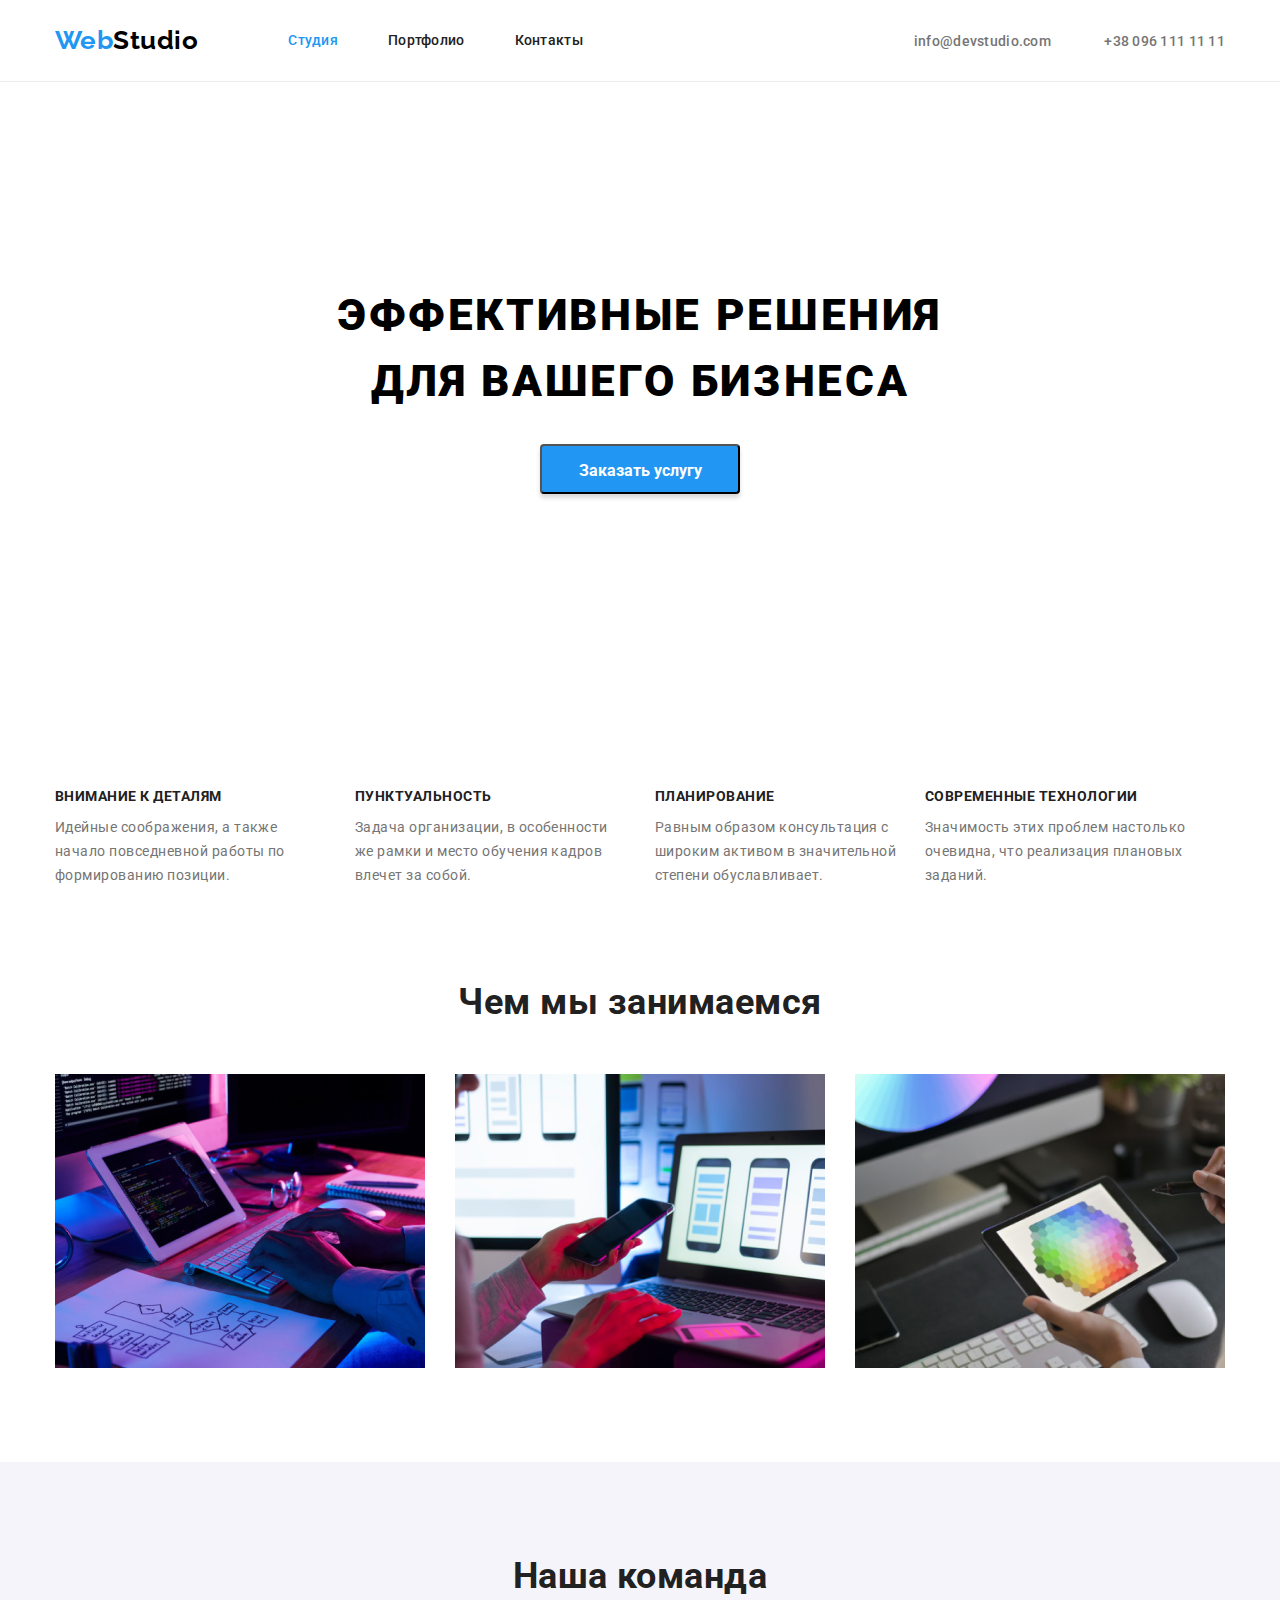
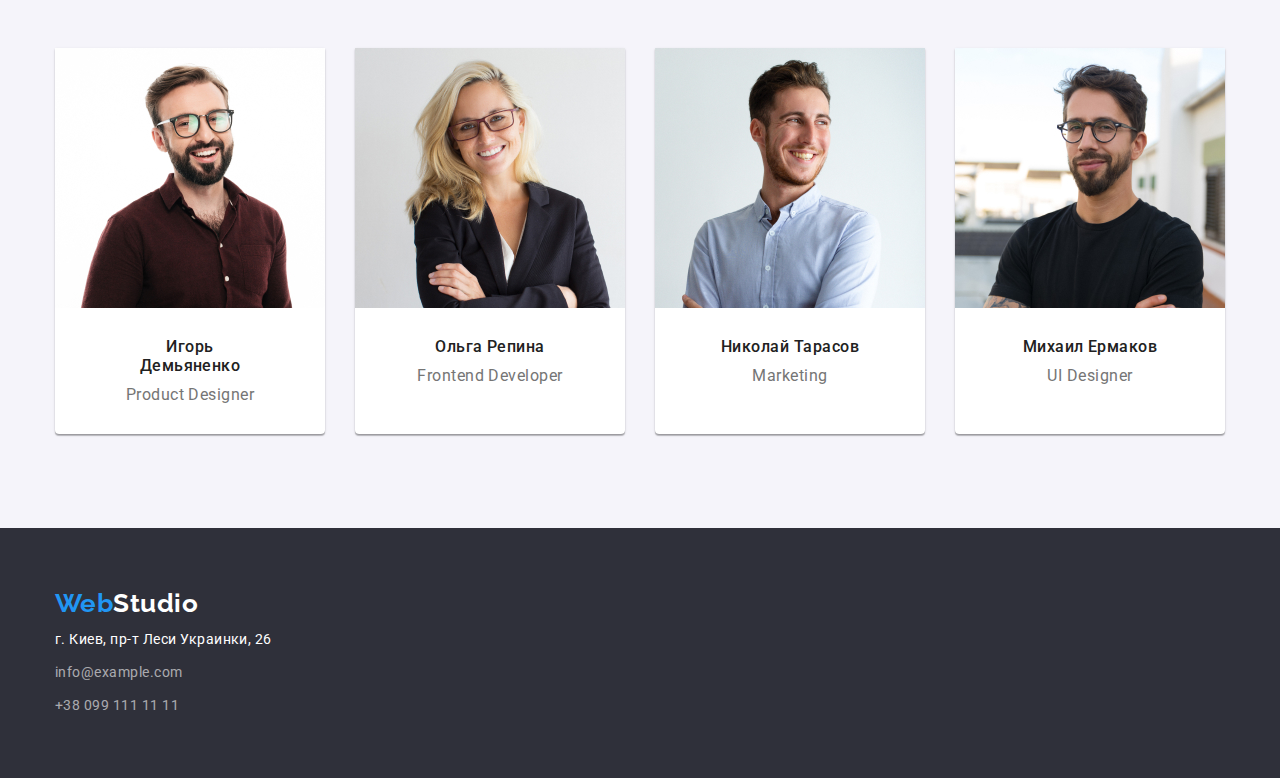
==== index.html @ ab57a4a2 "clone 3 in 4" ====
<!DOCTYPE html>
<html lang="ru">
  <head>
    <meta charset="UTF-8" />
    <meta name="viewport" content="width=device-width, initial-scale=1.0" />
    <title>WebStudio</title>
    <link rel="stylesheet" href="https://cdnjs.cloudflare.com/ajax/libs/modern-normalize/1.0.0/modern-normalize.css" />
    <link href="https://fonts.googleapis.com/css2?family=Raleway:wght@700&family=Roboto:wght@400;500;700;900&display=swap" rel="stylesheet" />
    <link rel="stylesheet" href="./css/styles.css" />
  </head>
  <body>
    <!--HEADER-->
    <header class="header">
      <div class="container">
        <nav class="nav">
          <a class="logo link" href="./index.html" aria-label="WebStudio">
            <span class="logo-web" lang="en">Web</span><span class="logo-studio-dark" lang="en">Studio</span></a
          >
          <ul class="nav-list">
            <li class="nav-list-item list"><a class="nav-list-link link streampage" href="./index.html">Студия</a></li>
            <li class="nav-list-item list"><a class="nav-list-link link" href="./portfolio.html">Портфолио</a></li>
            <li class="nav-list-item list"><a class="nav-list-link link" href="">Контакты</a></li>
          </ul>
        </nav>
        <address class="address">
          <a class="header-address-link link" href="mailto:info@devstudio.com">info@devstudio.com</a>
          <a class="header-address-link link" href="tel:+380961111111">+38 096 111 11 11</a>
        </address>
      </div>
    </header>
    <!--MAIN-->
    <main>
      <!--HERO-->
      <section class="hero">
        <div class="container">
          <h1 class="hero-title">Эффективные решения для вашего бизнеса</h1>
          <button class="modal-btn" type="button">Заказать услугу</button>
        </div>
      </section>
      <!--ADVANTAGES-->
      <section class="andvantages">
        <div class="container">
          <h2 class="hidden">Наше предложение</h2>
          <ul class="advantages-list">
            <li class="advantages-list-item list">
              <h3 class="advantages-list-title">Внимание к деталям</h3>
              <p class="advantages-list-text">Идейные соображения, а также начало повседневной работы по формированию позиции.</p>
            </li>
            <li class="advantages-list-item list">
              <h3 class="advantages-list-title">Пунктуальность</h3>
              <p class="advantages-list-text">Задача организации, в особенности же рамки и место обучения кадров влечет за собой.</p>
            </li>
            <li class="advantages-item list">
              <h3 class="advantages-list-title">Планирование</h3>
              <p class="advantages-list-text">Равным образом консультация с широким активом в значительной степени обуславливает.</p>
            </li>
            <li class="advantages-item list">
              <h3 class="advantages-list-title">Современные технологии</h3>
              <p class="advantages-list-text">Значимость этих проблем настолько очевидна, что реализация плановых заданий.</p>
            </li>
          </ul>
        </div>
      </section>
      <!--SERVICES-->
      <section class="services section">
        <div class="container">
          <h2 class="services-title">Чем мы занимаемся</h2>
          <ul class="services-list">
            <li class="services-list-item list">
              <img
                class="services-list-img"
                src="./images/activity_gallery/ag_1.jpg"
                alt="фронтэнд разработчик верстает страничку"
                width="370"
                height="294"
                aria-label="фронтэнд разработчик верстает страничку"
              />
            </li>
            <li class="services-list-item list">
              <img
                class="services-list-img"
                src="./images/activity_gallery/ag_2.jpg"
                alt="Дизайнер продукта делает дизайн приложения"
                width="370"
                height="294"
                aria-label="Дизайнер продукта делает дизайн приложения"
              />
            </li>
            <li class="services-list-item list">
              <img
                class="services-list-img"
                src="./images/activity_gallery/ag_3.jpg"
                alt="дизайнер пользовательского интерфейса выбирает цвет"
                width="370"
                height="294"
                aria-label="дизайнер пользовательского интерфейса выбирает цвет"
              />
            </li>
          </ul>
        </div>
      </section>
      <!--TEAM CARD-->
      <section class="teamcard section">
        <div class="container">
          <h2 class="teamcard-title">Наша команда</h2>
          <ul class="teamcard-list">
            <li class="teamcard-list-item list">
              <img class="teamcard-list-img" src="./images/team/t1.jpg" alt="дизайнер продукта Игорь Демьяненко" width="270" height="260" />
              <div class="teamcard-list-container">
                <h3 class="teamcard-list-name">Игорь Демьяненко</h3>
                <p class="teamcard-list-text" lang="en">Product Designer</p>
              </div>
            </li>
            <li class="teamcard-list-item list">
              <img class="teamcard-list-img" src="./images/team/t2.jpg" alt="фронтэнд разработчик Ольга Репина" width="270" height="260" />
              <div class="teamcard-list-container">
                <h3 class="teamcard-list-name">Ольга Репина</h3>
                <p class="teamcard-list-text" lang="en">Frontend Developer</p>
              </div>
            </li>
            <li class="teamcard-list-item list">
              <img class="teamcard-list-img" src="./images/team/t3.jpg" alt="маркентинг Николай Тарасов" width="270" height="260" />
              <div class="teamcard-list-container">
                <h3 class="teamcard-list-name">Николай Тарасов</h3>
                <p class="teamcard-list-text" lang="en">Marketing</p>
              </div>
            </li>
            <li class="teamcard-list-item list">
              <img
                class="teamcard-list-img"
                src="./images/team/t4.jpg"
                alt="дизайнер пользовательского интерфейса Михаил Ермаков"
                width="270"
                height="260"
              />
              <div class="teamcard-list-container">
                <h3 class="teamcard-list-name">Михаил Ермаков</h3>
                <p class="teamcard-list-text" lang="en">UI Designer</p>
              </div>
            </li>
          </ul>
        </div>
      </section>
    </main>
    <!--FOOTER-->
    <footer class="footer">
      <div class="container">
        <a class="logo link" href="./index.html" aria-label="WebStudio"
          ><span class="logo-web" lang="en">Web</span><span class="logo-studio-white" lang="en">Studio</span></a
        >
        <address class="footer-address">
          <a class="maps link" href="https://goo.gl/maps/Md6FdoPtB2Z3rGs89" target="_blank">г. Киев, пр-т Леси Украинки, 26</a>
          <a class="footer-mail-link link" href="mailto:info@example.com">info@example.com</a>
          <a class="footer-tel-link link" href="tel:+380991111111">+38 099 111 11 11</a>
        </address>
      </div>
    </footer>
  </body>
</html>
---- css/styles.css ----
:root {
  --main-font: "roboto", serif;
  --secondary-font: "raleway", sans-serif;
  --accent-color: #2196f3;
  --main-text-color: #757575;
  --title-text-color: #212121;
  --secondary-background: #f5f4fa;
  --classic-white: #ffffff;
}
*,
*::before,
*::after {
  margin: 0;
  padding: 0;
}
body {
  font-family: var(--main-font);
  font-style: normal;
  letter-spacing: 0.03em;
}
.container {
  width: 1200px;
  padding: 0 15px;
  margin: 0 auto;
}

.section {
  padding: 94px 0;
}
img {
  display: block;
}
/* ==========  LOGO  ========== */
.logo {
  font-family: var(--secondary-font);
  font-weight: 700;
  font-size: 26px;
  line-height: 1.192;
  margin-right: 90px;
}
.logo-web {
  color: var(--accent-color);
}
.logo-studio-dark {
  color: #000000;
}
/* ========== END LOGO  ========== */

/* ============ NAV ============ */
.header {
  padding: 25px 00;
  border-bottom: 1px solid #ececec;
}
.header .container {
  display: flex;
  align-items: center;
}
.header .address {
  margin-left: auto;
}
.nav {
  display: flex;
  align-items: center;
}
.nav-list {
  display: flex;
}
.nav-list-item:not(:last-child) {
  margin-right: 50px;
}
.nav-list-link {
  font-weight: 500;
  font-size: 14px;
  line-height: 1.142;
  letter-spacing: 0.02em;
  color: var(--title-text-color);
}
.address {
  font-style: normal;
  font-weight: 500;
  font-size: 14px;
  line-height: 1.142;
  letter-spacing: 0.02em;
}
.header-address-link {
  color: var(--main-text-color);
}
.header-address-link:first-child {
  margin-right: 50px;
}
.nav-list-link:hover,
.nav-list-link:focus,
.header-address-link:hover,
.header-address-link:focus {
  color: var(--accent-color);
}
/* ============ END NAV ============ */

/* ============ HERO ============ */
.hero {
  text-align: center;
  padding: 200px 0;
}
.hero-title {
  font-weight: 900;
  font-size: 44px;
  line-height: 1.5;
  text-align: center;
  letter-spacing: 0.06em;
  text-transform: uppercase;
  max-width: 696px;
  margin: 0 auto;
  margin-bottom: 30px;
}
.modal-btn {
  min-width: 200px;
  height: 50px;
  background: var(--accent-color);
  box-shadow: 0px 4px 4px rgba(0, 0, 0, 0.15);
  border-radius: 4px;
  padding: 10px 32px;

  font-family: Roboto, serif;
  font-style: normal;
  font-weight: 700;
  font-size: 16px;
  line-height: 1.86;
  text-align: center;
  color: var(--classic-white);
}
/* ============ END HERO ============ */

/* ============ ADVANTAGES ============ */
.andvantages {
  padding-top: 94px;
}
.advantages-list {
  display: flex;
}
.advantages-list-item:not(:last-child) {
  margin-right: 30px;
}
.advantages-list-title {
  font-weight: 700;
  font-size: 14px;
  line-height: 1.142;
  text-transform: uppercase;
  color: var(--title-text-color);
  margin-bottom: 12px;
}
.advantages-list-text {
  max-width: 270px;
  font-weight: 400;
  font-size: 14px;
  line-height: 1.714;
  color: var(--main-text-color);
}
/* ============ END ADVANTAGES ============ */

/* ======== SERVICES & TEAM CARD TITLES ======== */
.services-title,
.teamcard-title {
  font-weight: 700;
  font-size: 36px;
  line-height: 1.166;
  text-align: center;
  color: var(--title-text-color);
  margin-bottom: 50px;
}
/* ====== END SERVICES & TEAM CARD TITLES ====== */

/* ============ SERVICES ============ */
.services-list {
  display: flex;
  justify-content: space-between;
}
/* .services-list-item:not(:last-child) {
  margin-right: 30px;} */
/* ============ END SERVICES ============ */

/* ============ TEAM CARD ============ */
.teamcard {
  background-color: var(--secondary-background);
}
.teamcard-list {
  display: flex;
}
.teamcard-list-item {
  box-shadow: 0px 1px 3px rgba(0, 0, 0, 0.12), 0px 1px 1px rgba(0, 0, 0, 0.14), 0px 2px 1px rgba(0, 0, 0, 0.2);
  border-radius: 0px 0px 4px 4px;
  background-color: var(--classic-white);
}
.teamcard-list-item:not(:last-child) {
  margin-right: 30px;
}
.teamcard-list-container {
  padding: 30px 60px;
}
.teamcard-list-name {
  margin-bottom: 10px;
  font-weight: 500;
  font-size: 16px;
  line-height: 1.18;
  text-align: center;
  color: var(--title-text-color);
}
.teamcard-list-text {
  font-weight: 400;
  font-size: 16px;
  line-height: 1.18;
  text-align: center;
  color: var(--main-text-color);
}
/* ============ END TEAM CARD ============ */

/* ============ FOOTER ============ */
.footer {
  padding: 60px 0;
  background-color: #2f303a;
}
.footer .container {
  display: flex;
  flex-direction: column;
}
.footer .logo {
  margin-bottom: 20px;
}
.footer-address {
  display: flex;
  flex-direction: column;
}
.footer .link:not(:last-child) {
  margin-bottom: 9px;
}
.maps {
  font-style: normal;
  font-weight: 400;
  font-size: 14px;
  line-height: 1.714;
  color: var(--classic-white);
}
.logo-studio-white {
  color: var(--classic-white);
}
.footer-mail-link,
.footer-tel-link {
  font-style: normal;
  font-weight: 400;
  font-size: 14px;
  line-height: 1.714;
  color: rgba(255, 255, 255, 0.6);
}
/* ============ END FOOTER ============ */

/* ============ PORTFOLIO ============ */
.projects-btn-list {
  display: flex;
  justify-content: center;
  margin-bottom: 50px;
}
.projects-btn-list-item:not(:last-child) {
  margin-right: 8px;
}
.projects-btn {
  font-family: Roboto;
  font-style: normal;
  font-weight: 500;
  font-size: 16px;
  line-height: 1.625;
  text-align: center;
  letter-spacing: 0.03em;
  color: #212121;
  background-color: var(--secondary-background);
  border-radius: 4px;
  border-color: transparent;
  padding: 6px 20px;
}
.projects-btn:hover,
.projects-btn:focus {
  color: var(--classic-white);
  background-color: var(--accent-color);
  box-shadow: 0px 3px 1px rgba(0, 0, 0, 0.1), 0px 1px 2px rgba(0, 0, 0, 0.08), 0px 2px 2px rgba(0, 0, 0, 0.12);
  border-color: transparent;
}
.projects-list {
  display: flex;
  flex-wrap: wrap;
}
.projects-list-item:not(:nth-child(3n + 3)) {
  margin-right: 30px;
}
.projects-list-item:not(:nth-last-child(-n + 3)) {
  margin-bottom: 30px;
}
.projects-list-description {
  border: 1px solid #eeeeee;
  box-sizing: border-box;
  padding: 20px 24px;
  background-color: var(--classic-white);
}
.projects-title {
  font-weight: 700;
  font-size: 18px;
  line-height: 2;
  letter-spacing: 0.06em;
  color: var(--title-text-color);
}
.projects-text {
  font-weight: 400;
  font-size: 16px;
  line-height: 1.667;
  color: var(--main-text-color);
}
/* ============ END PORTFOLIO ============ */
/* ============ COMPONENTS ============ */
.list {
  list-style: none;
}
.link {
  text-decoration: none;
}
.hidden {
  display: none;
}
.streampage {
  color: var(--accent-color);
}
/* ========== END COMPONENTS ========== */
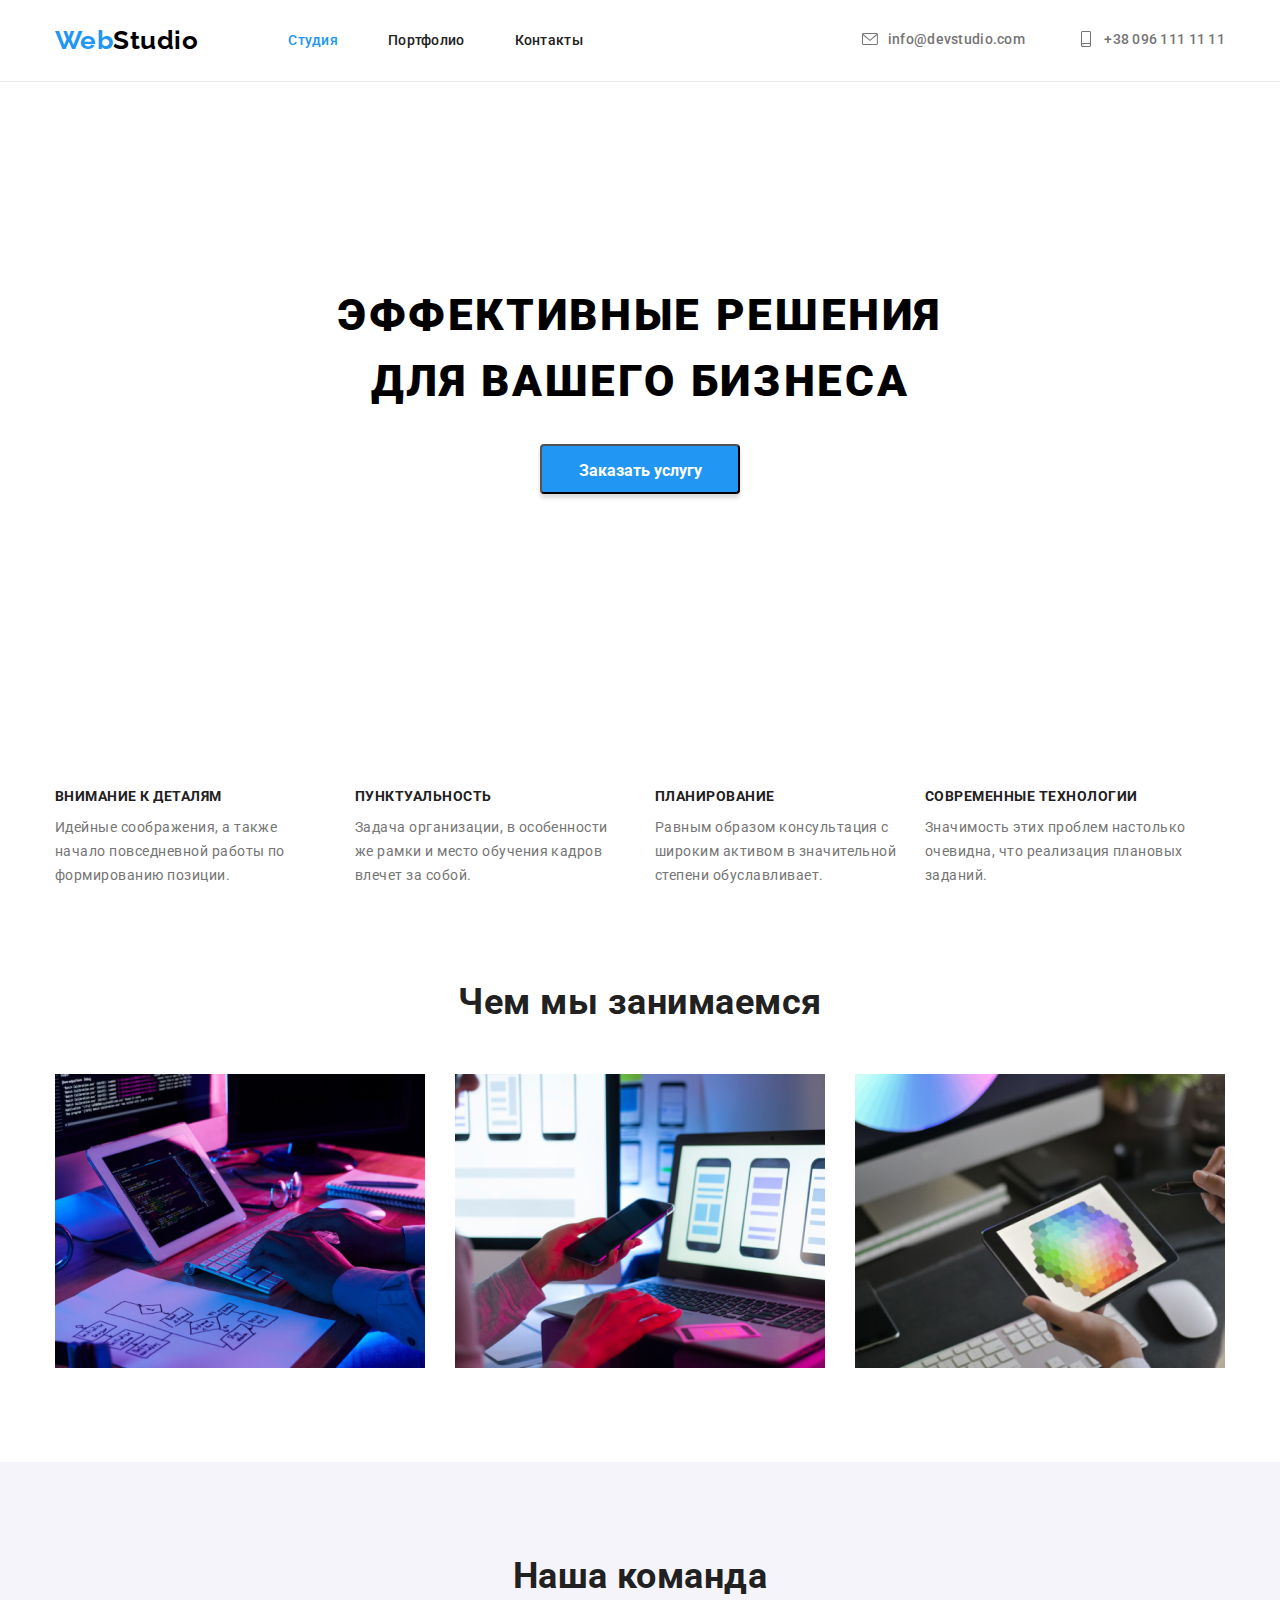
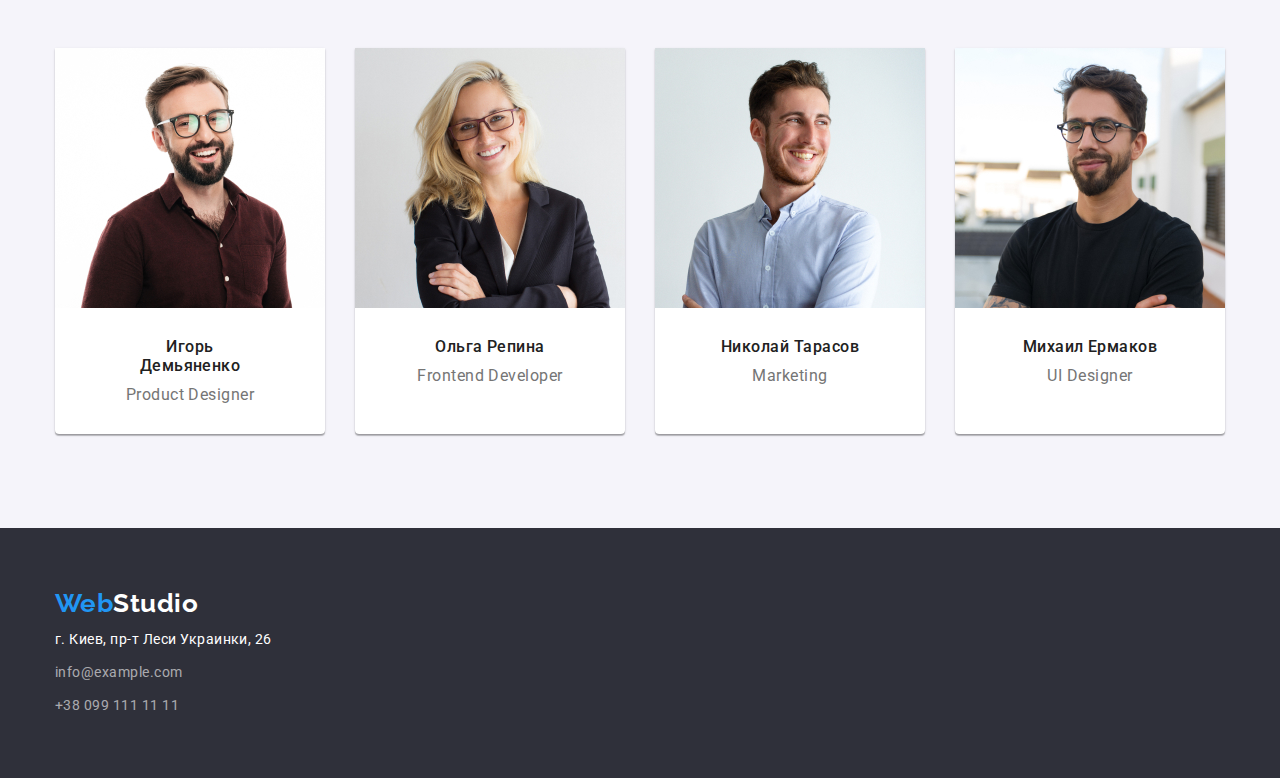
==== commit 765abf92: "contacts_icons" ====
--- a/index.html
+++ b/index.html
@@ -23,8 +23,14 @@
           </ul>
         </nav>
         <address class="address">
-          <a class="header-address-link link" href="mailto:info@devstudio.com">info@devstudio.com</a>
-          <a class="header-address-link link" href="tel:+380961111111">+38 096 111 11 11</a>
+          <a class="header-address-link link" href="mailto:info@devstudio.com"
+            ><svg class="address-icon">
+              <use href="./images/svg/sprite_shapka.svg#icon-email"></use></svg
+            >info@devstudio.com
+          </a>
+          <a class="header-address-link link" href="tel:+380961111111"
+            ><svg class="address-icon"><use href="./images/svg/sprite_shapka.svg#icon-smartphone"></use></svg>+38 096 111 11 11
+          </a>
         </address>
       </div>
     </header>
--- a/css/styles.css
+++ b/css/styles.css
@@ -83,6 +83,8 @@
   letter-spacing: 0.02em;
 }
 .header-address-link {
+  display: inline-flex;
+  align-items: center;
   color: var(--main-text-color);
 }
 .header-address-link:first-child {
@@ -93,6 +95,16 @@
 .header-address-link:hover,
 .header-address-link:focus {
   color: var(--accent-color);
+}
+.header-address-link:hover .address-icon,
+.header-address-link:focus .address-icon {
+  fill: var(--accent-color);
+}
+.address-icon {
+  fill: #afb1b8;
+  width: 16px;
+  height: 16px;
+  margin-right: 10px;
 }
 /* ============ END NAV ============ */
 
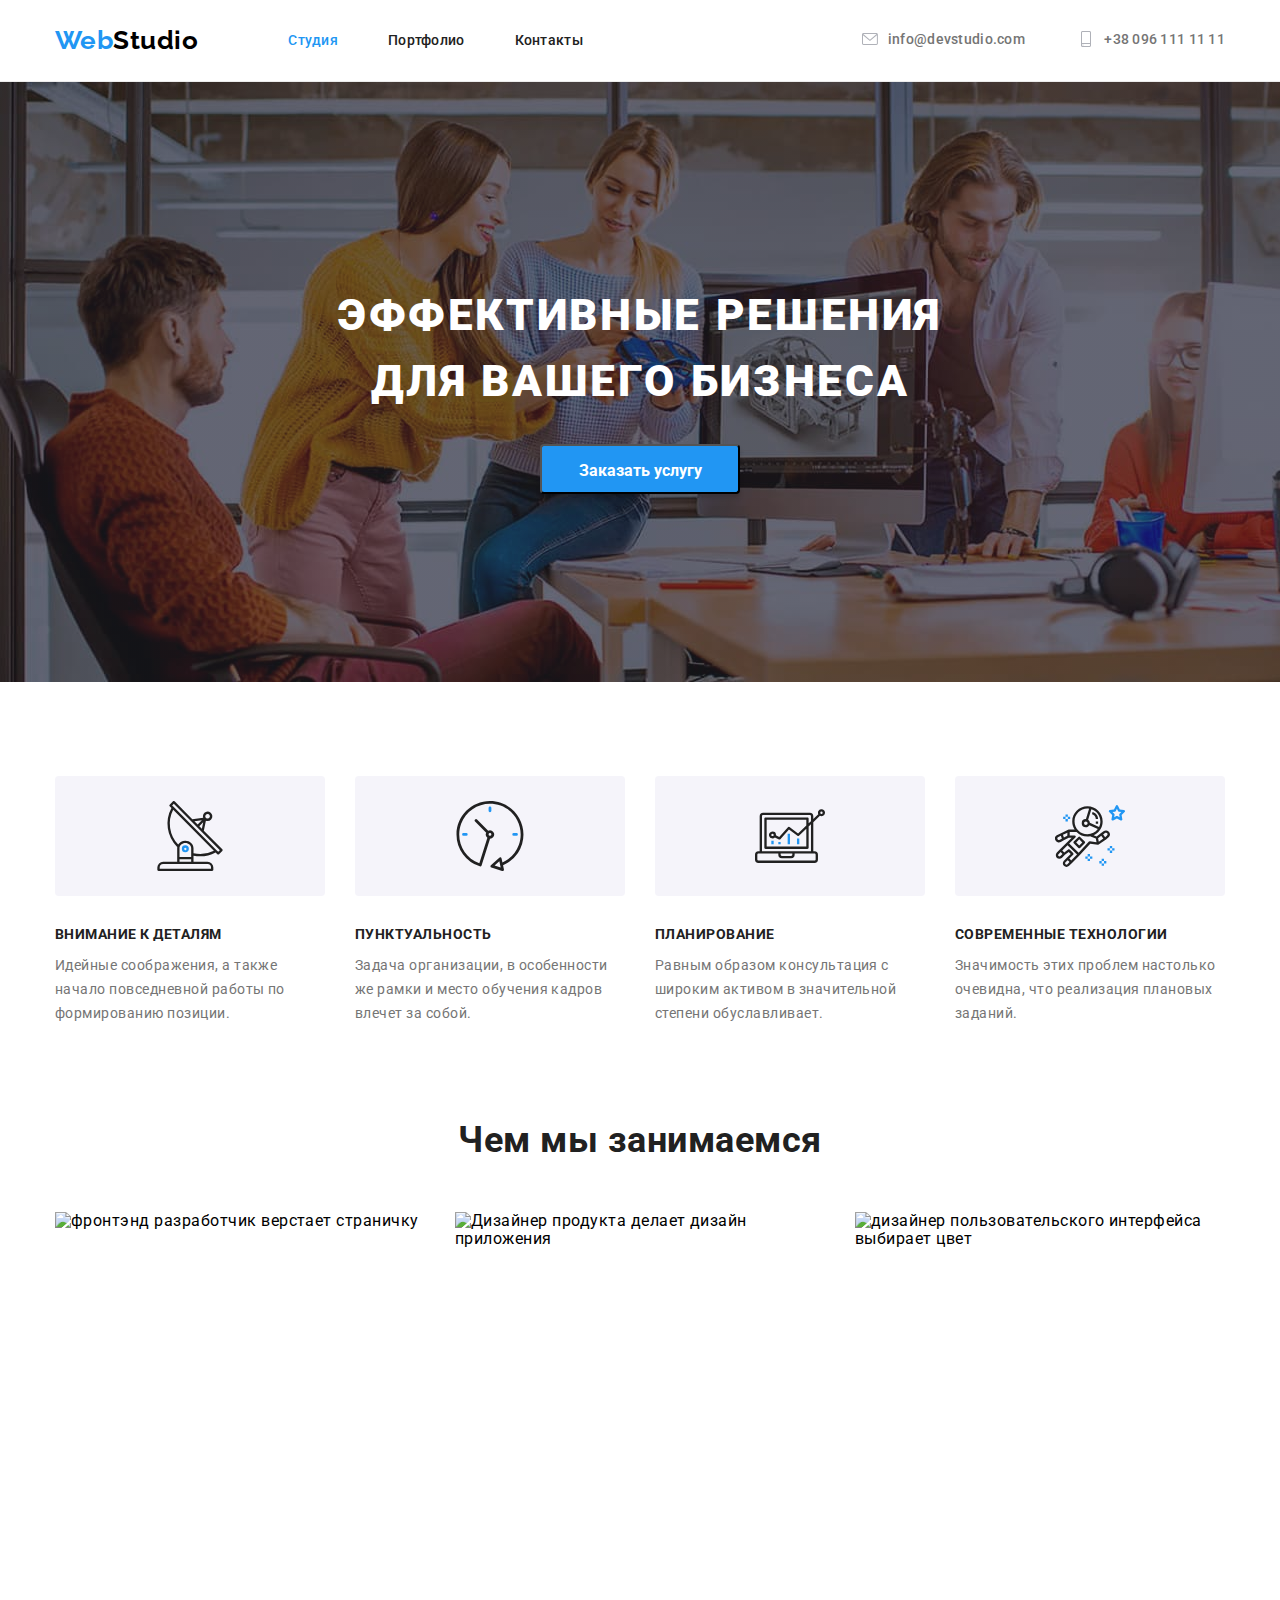
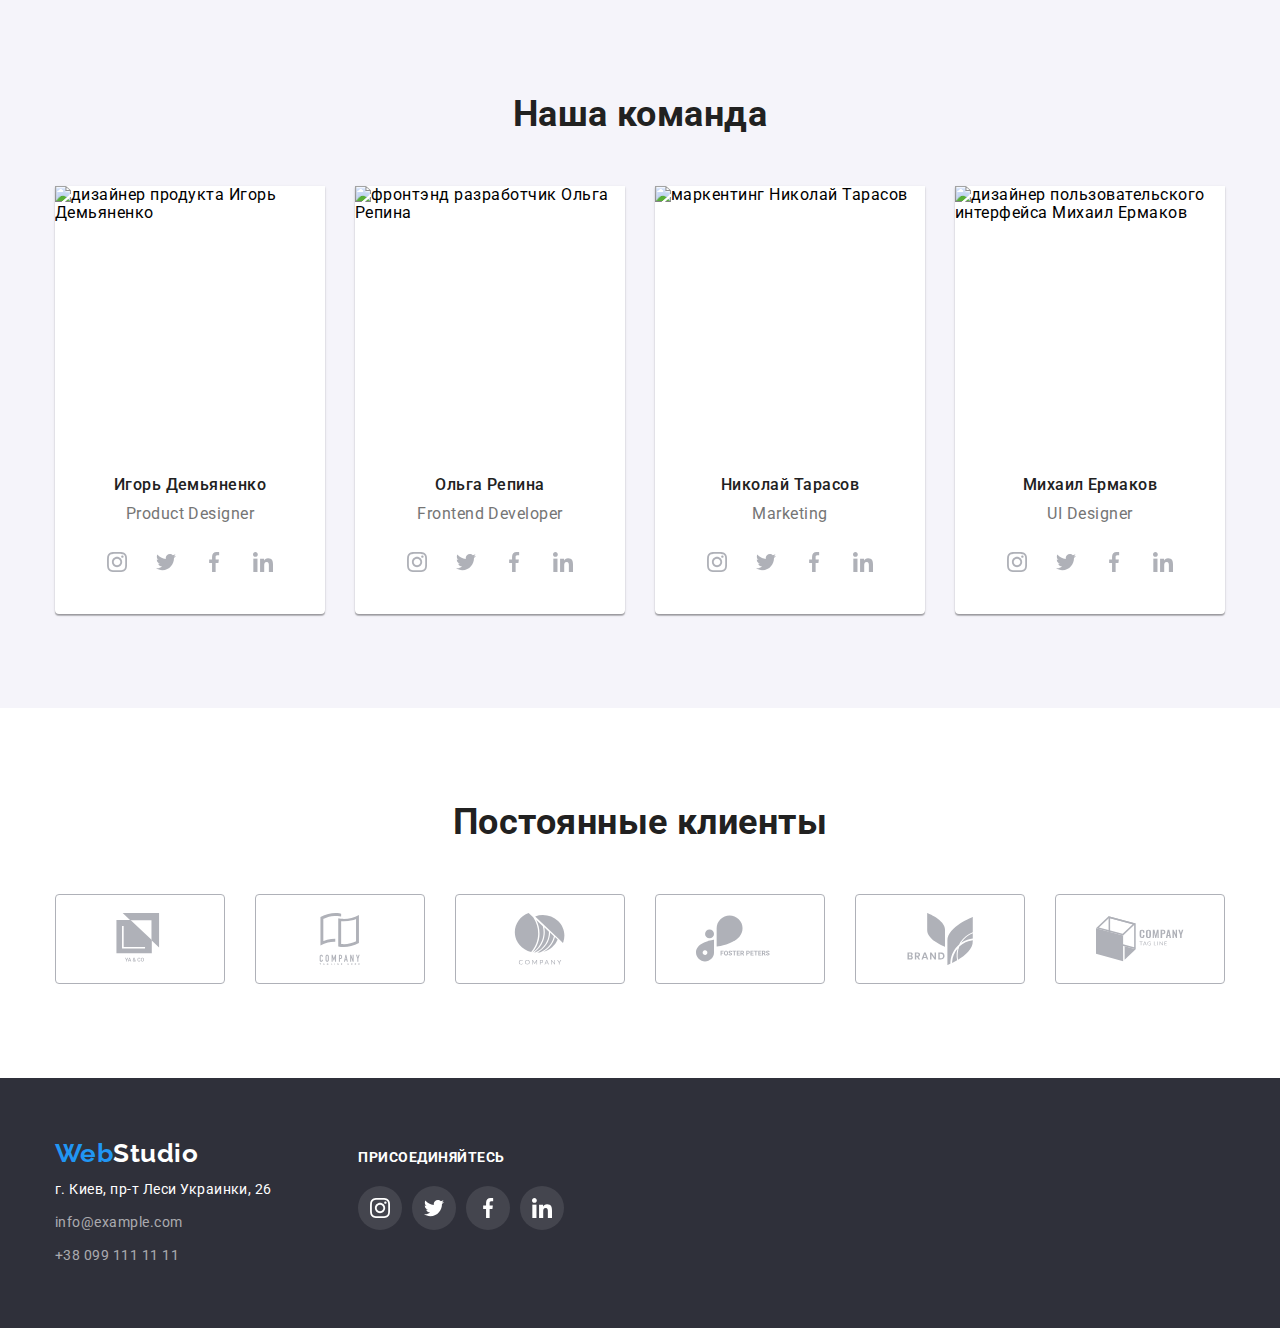
==== commit a082fd05: "koment" ====
--- a/index.html
+++ b/index.html
@@ -25,11 +25,13 @@
         <address class="address">
           <a class="header-address-link link" href="mailto:info@devstudio.com"
             ><svg class="address-icon">
-              <use href="./images/svg/sprite_shapka.svg#icon-email"></use></svg
+              <use href="./images/sprite.svg#envelope"></use></svg
             >info@devstudio.com
           </a>
-          <a class="header-address-link link" href="tel:+380961111111"
-            ><svg class="address-icon"><use href="./images/svg/sprite_shapka.svg#icon-smartphone"></use></svg>+38 096 111 11 11
+          <a class="header-address-link link" href="tel:+380961111111">
+            <svg class="address-icon">
+              <use href="./images/sprite.svg#smartphone"></use></svg
+            >+38 096 111 11 11
           </a>
         </address>
       </div>
@@ -37,7 +39,7 @@
     <!--MAIN-->
     <main>
       <!--HERO-->
-      <section class="hero">
+      <section class="hero overlay">
         <div class="container">
           <h1 class="hero-title">Эффективные решения для вашего бизнеса</h1>
           <button class="modal-btn" type="button">Заказать услугу</button>
@@ -48,19 +50,19 @@
         <div class="container">
           <h2 class="hidden">Наше предложение</h2>
           <ul class="advantages-list">
-            <li class="advantages-list-item list">
+            <li class="advantages-list-item list icon-aerial">
               <h3 class="advantages-list-title">Внимание к деталям</h3>
               <p class="advantages-list-text">Идейные соображения, а также начало повседневной работы по формированию позиции.</p>
             </li>
-            <li class="advantages-list-item list">
+            <li class="advantages-list-item list icon-clock">
               <h3 class="advantages-list-title">Пунктуальность</h3>
               <p class="advantages-list-text">Задача организации, в особенности же рамки и место обучения кадров влечет за собой.</p>
             </li>
-            <li class="advantages-item list">
+            <li class="advantages-list-item list icon-laptop">
               <h3 class="advantages-list-title">Планирование</h3>
               <p class="advantages-list-text">Равным образом консультация с широким активом в значительной степени обуславливает.</p>
             </li>
-            <li class="advantages-item list">
+            <li class="advantages-list-item list icon-astronaut">
               <h3 class="advantages-list-title">Современные технологии</h3>
               <p class="advantages-list-text">Значимость этих проблем настолько очевидна, что реализация плановых заданий.</p>
             </li>
@@ -75,7 +77,7 @@
             <li class="services-list-item list">
               <img
                 class="services-list-img"
-                src="./images/activity_gallery/ag_1.jpg"
+                src="./images/services/layout.jpg"
                 alt="фронтэнд разработчик верстает страничку"
                 width="370"
                 height="294"
@@ -85,8 +87,9 @@
             <li class="services-list-item list">
               <img
                 class="services-list-img"
-                src="./images/activity_gallery/ag_2.jpg"
-                alt="Дизайнер продукта делает дизайн приложения"
+                src="./images/services/selection-app-style.jpg"
+                alt="Дизайнер продукта
+              делает дизайн приложения"
                 width="370"
                 height="294"
                 aria-label="Дизайнер продукта делает дизайн приложения"
@@ -95,7 +98,7 @@
             <li class="services-list-item list">
               <img
                 class="services-list-img"
-                src="./images/activity_gallery/ag_3.jpg"
+                src="./images/services/color-selection.jpg"
                 alt="дизайнер пользовательского интерфейса выбирает цвет"
                 width="370"
                 height="294"
@@ -111,30 +114,120 @@
           <h2 class="teamcard-title">Наша команда</h2>
           <ul class="teamcard-list">
             <li class="teamcard-list-item list">
-              <img class="teamcard-list-img" src="./images/team/t1.jpg" alt="дизайнер продукта Игорь Демьяненко" width="270" height="260" />
+              <img
+                class="teamcard-list-img"
+                src="./images/squad/Designer_of_product.jpg"
+                alt="дизайнер продукта Игорь Демьяненко"
+                width="270"
+                height="260"
+              />
               <div class="teamcard-list-container">
                 <h3 class="teamcard-list-name">Игорь Демьяненко</h3>
                 <p class="teamcard-list-text" lang="en">Product Designer</p>
+                <ul class="social-list list">
+                  <li class="social-list-item">
+                    <a class="social-list-link link" href=""
+                      ><svg class="social-icon">
+                        <use href="./images/sprite.svg#instagram"></use></svg
+                    ></a>
+                  </li>
+                  <li class="social-list-item">
+                    <a class="social-list-link link" href=""
+                      ><svg class="social-icon">
+                        <use href="./images/sprite.svg#twitter"></use></svg
+                    ></a>
+                  </li>
+                  <li class="social-list-item">
+                    <a class="social-list-link link" href=""
+                      ><svg class="social-icon">
+                        <use href="./images/sprite.svg#facebook"></use></svg
+                    ></a>
+                  </li>
+                  <li class="social-list-item">
+                    <a class="social-list-link link" href=""
+                      ><svg class="social-icon">
+                        <use href="./images/sprite.svg#linkedin"></use></svg
+                    ></a>
+                  </li>
+                </ul>
               </div>
             </li>
             <li class="teamcard-list-item list">
-              <img class="teamcard-list-img" src="./images/team/t2.jpg" alt="фронтэнд разработчик Ольга Репина" width="270" height="260" />
+              <img
+                class="teamcard-list-img"
+                src="./images/squad/Frontend_Developer.jpg"
+                alt="фронтэнд разработчик Ольга Репина"
+                width="270"
+                height="260"
+              />
               <div class="teamcard-list-container">
                 <h3 class="teamcard-list-name">Ольга Репина</h3>
                 <p class="teamcard-list-text" lang="en">Frontend Developer</p>
+                <ul class="social-list list">
+                  <li class="social-list-item">
+                    <a class="social-list-link link" href=""
+                      ><svg class="social-icon">
+                        <use href="./images/sprite.svg#instagram"></use></svg
+                    ></a>
+                  </li>
+                  <li class="social-list-item">
+                    <a class="social-list-link link" href=""
+                      ><svg class="social-icon">
+                        <use href="./images/sprite.svg#twitter"></use></svg
+                    ></a>
+                  </li>
+                  <li class="social-list-item">
+                    <a class="social-list-link link" href=""
+                      ><svg class="social-icon">
+                        <use href="./images/sprite.svg#facebook"></use></svg
+                    ></a>
+                  </li>
+                  <li class="social-list-item">
+                    <a class="social-list-link link" href=""
+                      ><svg class="social-icon">
+                        <use href="./images/sprite.svg#linkedin"></use></svg
+                    ></a>
+                  </li>
+                </ul>
               </div>
             </li>
             <li class="teamcard-list-item list">
-              <img class="teamcard-list-img" src="./images/team/t3.jpg" alt="маркентинг Николай Тарасов" width="270" height="260" />
+              <img class="teamcard-list-img" src="./images/squad/Marketing.jpg" alt="маркентинг Николай Тарасов" width="270" height="260" />
               <div class="teamcard-list-container">
                 <h3 class="teamcard-list-name">Николай Тарасов</h3>
                 <p class="teamcard-list-text" lang="en">Marketing</p>
+                <ul class="social-list list">
+                  <li class="social-list-item">
+                    <a class="social-list-link link" href=""
+                      ><svg class="social-icon">
+                        <use href="./images/sprite.svg#instagram"></use></svg
+                    ></a>
+                  </li>
+                  <li class="social-list-item">
+                    <a class="social-list-link link" href=""
+                      ><svg class="social-icon">
+                        <use href="./images/sprite.svg#twitter"></use></svg
+                    ></a>
+                  </li>
+                  <li class="social-list-item">
+                    <a class="social-list-link link" href=""
+                      ><svg class="social-icon">
+                        <use href="./images/sprite.svg#facebook"></use></svg
+                    ></a>
+                  </li>
+                  <li class="social-list-item">
+                    <a class="social-list-link link" href=""
+                      ><svg class="social-icon">
+                        <use href="./images/sprite.svg#linkedin"></use></svg
+                    ></a>
+                  </li>
+                </ul>
               </div>
             </li>
             <li class="teamcard-list-item list">
               <img
                 class="teamcard-list-img"
-                src="./images/team/t4.jpg"
+                src="./images/squad/UI_Designer.jpg"
                 alt="дизайнер пользовательского интерфейса Михаил Ермаков"
                 width="270"
                 height="260"
@@ -142,7 +235,83 @@
               <div class="teamcard-list-container">
                 <h3 class="teamcard-list-name">Михаил Ермаков</h3>
                 <p class="teamcard-list-text" lang="en">UI Designer</p>
+                <ul class="social-list list">
+                  <li class="social-list-item">
+                    <a class="social-list-link link" href=""
+                      ><svg class="social-icon">
+                        <use href="./images/sprite.svg#instagram"></use></svg
+                    ></a>
+                  </li>
+                  <li class="social-list-item">
+                    <a class="social-list-link link" href=""
+                      ><svg class="social-icon">
+                        <use href="./images/sprite.svg#twitter"></use></svg
+                    ></a>
+                  </li>
+                  <li class="social-list-item">
+                    <a class="social-list-link link" href=""
+                      ><svg class="social-icon">
+                        <use href="./images/sprite.svg#facebook"></use></svg
+                    ></a>
+                  </li>
+                  <li class="social-list-item">
+                    <a class="social-list-link link" href=""
+                      ><svg class="social-icon">
+                        <use href="./images/sprite.svg#linkedin"></use></svg
+                    ></a>
+                  </li>
+                </ul>
               </div>
+            </li>
+          </ul>
+        </div>
+      </section>
+      <!-- CLIENTS LIST -->
+      <section class="clients section">
+        <div class="container">
+          <h2 class="clients-title">Постоянные клиенты</h2>
+          <ul class="clients-list list">
+            <li class="clients-list-item">
+              <a class="clients-link link" href="">
+                <svg class="clients-icon">
+                  <use href="./images/sprite.svg#client-one"></use>
+                </svg>
+              </a>
+            </li>
+            <li class="clients-list-item">
+              <a class="clients-link link" href="">
+                <svg class="clients-icon">
+                  <use href="./images/sprite.svg#client-two"></use>
+                </svg>
+              </a>
+            </li>
+            <li class="clients-list-item">
+              <a class="clients-link link" href="">
+                <svg class="clients-icon">
+                  <use href="./images/sprite.svg#client-three"></use>
+                </svg>
+              </a>
+            </li>
+            <li class="clients-list-item">
+              <a class="clients-link link" href="">
+                <svg class="clients-icon">
+                  <use href="./images/sprite.svg#client-four"></use>
+                </svg>
+              </a>
+            </li>
+            <li class="clients-list-item">
+              <a class="clients-link link" href="">
+                <svg class="clients-icon">
+                  <use href="./images/sprite.svg#client-five"></use>
+                </svg>
+              </a>
+            </li>
+            <li class="clients-list-item">
+              <a class="clients-link link" href="">
+                <svg class="clients-icon">
+                  <use href="./images/sprite.svg#client-six"></use>
+                </svg>
+              </a>
             </li>
           </ul>
         </div>
@@ -151,14 +320,45 @@
     <!--FOOTER-->
     <footer class="footer">
       <div class="container">
-        <a class="logo link" href="./index.html" aria-label="WebStudio"
-          ><span class="logo-web" lang="en">Web</span><span class="logo-studio-white" lang="en">Studio</span></a
-        >
-        <address class="footer-address">
-          <a class="maps link" href="https://goo.gl/maps/Md6FdoPtB2Z3rGs89" target="_blank">г. Киев, пр-т Леси Украинки, 26</a>
-          <a class="footer-mail-link link" href="mailto:info@example.com">info@example.com</a>
-          <a class="footer-tel-link link" href="tel:+380991111111">+38 099 111 11 11</a>
-        </address>
+        <div class="contacts-container">
+          <a class="logo link" href="./index.html" aria-label="WebStudio"
+            ><span class="logo-web" lang="en">Web</span><span class="logo-studio-white" lang="en">Studio</span></a
+          >
+          <address class="footer-address">
+            <a class="maps link" href="https://goo.gl/maps/Md6FdoPtB2Z3rGs89" target="_blank">г. Киев, пр-т Леси Украинки, 26</a>
+            <a class="footer-mail-link link" href="mailto:info@example.com">info@example.com</a>
+            <a class="footer-tel-link link" href="tel:+380991111111">+38 099 111 11 11</a>
+          </address>
+        </div>
+        <div class="footer-social-container">
+          <h3 class="social-list-title">присоединяйтесь</h3>
+          <ul class="social-list list">
+            <li class="social-list-item">
+              <a class="social-list-link link" href=""
+                ><svg class="social-icon">
+                  <use href="./images/sprite.svg#instagram"></use></svg
+              ></a>
+            </li>
+            <li class="social-list-item">
+              <a class="social-list-link link" href=""
+                ><svg class="social-icon">
+                  <use href="./images/sprite.svg#twitter"></use></svg
+              ></a>
+            </li>
+            <li class="social-list-item">
+              <a class="social-list-link link" href=""
+                ><svg class="social-icon">
+                  <use href="./images/sprite.svg#facebook"></use></svg
+              ></a>
+            </li>
+            <li class="social-list-item">
+              <a class="social-list-link link" href=""
+                ><svg class="social-icon">
+                  <use href="./images/sprite.svg#linkedin"></use></svg
+              ></a>
+            </li>
+          </ul>
+        </div>
       </div>
     </footer>
   </body>
--- a/css/styles.css
+++ b/css/styles.css
@@ -113,6 +113,17 @@
   text-align: center;
   padding: 200px 0;
 }
+.overlay {
+  max-width: 1600px;
+  height: 600px;
+  margin-left: auto;
+  margin-right: auto;
+  background-color: #c4c4c4;
+  background-image: linear-gradient(rgba(47, 48, 58, 0.4), rgba(47, 48, 58, 0.4)), url(../images/hero/hero-bg.jpg);
+  /* background-repeat: no-repeat;
+  background-size: cover;
+  background-position: center; */
+}
 .hero-title {
   font-weight: 900;
   font-size: 44px;
@@ -123,6 +134,7 @@
   max-width: 696px;
   margin: 0 auto;
   margin-bottom: 30px;
+  color: #ffffff;
 }
 .modal-btn {
   min-width: 200px;
@@ -149,8 +161,32 @@
 .advantages-list {
   display: flex;
 }
+
 .advantages-list-item:not(:last-child) {
   margin-right: 30px;
+}
+.advantages-list-item::before {
+  content: "";
+  display: block;
+  /* outline: 1px solid #000000; */
+  height: 120px;
+  background-color: #f5f4fa;
+  background-repeat: no-repeat;
+  background-position: center;
+  border-radius: 4px;
+  margin-bottom: 30px;
+}
+.icon-aerial::before {
+  background-image: url("../images/advantages/icon-aerial.svg");
+}
+.icon-clock::before {
+  background-image: url("../images/advantages/icon-clock.svg");
+}
+.icon-laptop::before {
+  background-image: url("../images/advantages/icon-laptop.svg");
+}
+.icon-astronaut::before {
+  background-image: url("../images/advantages/icon-astronaut.svg");
 }
 .advantages-list-title {
   font-weight: 700;
@@ -169,9 +205,10 @@
 }
 /* ============ END ADVANTAGES ============ */
 
-/* ======== SERVICES & TEAM CARD TITLES ======== */
+/* ======== TITLES IN MAIN ======== */
 .services-title,
-.teamcard-title {
+.teamcard-title,
+.clients-title {
   font-weight: 700;
   font-size: 36px;
   line-height: 1.166;
@@ -179,7 +216,7 @@
   color: var(--title-text-color);
   margin-bottom: 50px;
 }
-/* ====== END SERVICES & TEAM CARD TITLES ====== */
+/* ====== END TITLES IN MAIN ====== */
 
 /* ============ SERVICES ============ */
 .services-list {
@@ -206,7 +243,7 @@
   margin-right: 30px;
 }
 .teamcard-list-container {
-  padding: 30px 60px;
+  padding: 30px 40px;
 }
 .teamcard-list-name {
   margin-bottom: 10px;
@@ -217,13 +254,71 @@
   color: var(--title-text-color);
 }
 .teamcard-list-text {
+  margin-bottom: 16px;
   font-weight: 400;
   font-size: 16px;
   line-height: 1.18;
   text-align: center;
   color: var(--main-text-color);
 }
+.social-list {
+  display: flex;
+  justify-content: space-between;
+}
+.social-list-link {
+  display: flex;
+  align-items: center;
+  justify-content: center;
+  width: 44px;
+  height: 44px;
+  border-radius: 50%;
+}
+.social-icon {
+  fill: #afb1b8;
+  width: 20px;
+  height: 20px;
+}
+.social-list-link:hover,
+.social-list-link:focus {
+  background-color: var(--accent-color);
+}
+.social-list-link:hover .social-icon,
+.social-list-link:focus .social-icon {
+  fill: #ffffff;
+}
+
 /* ============ END TEAM CARD ============ */
+
+/* ============ CLIENTS ============ */
+.clients-list {
+  display: flex;
+  justify-content: space-between;
+  align-items: center;
+}
+.clients-icon {
+  fill: #afb1b8;
+  width: 88px;
+  height: 52px;
+}
+.clients-link {
+  display: flex;
+  justify-content: center;
+  align-items: center;
+  width: 170px;
+  height: 90px;
+  border: 1px solid #afb1b8;
+  box-sizing: border-box;
+  border-radius: 4px;
+}
+.clients-link:hover,
+.clients-link:focus {
+  border-color: var(--accent-color);
+}
+.clients-link:hover .clients-icon,
+.clients-link:focus .clients-icon {
+  fill: var(--accent-color);
+}
+/* ============ END CLIENTS ============ */
 
 /* ============ FOOTER ============ */
 .footer {
@@ -232,7 +327,12 @@
 }
 .footer .container {
   display: flex;
+  align-items: baseline;
+}
+.footer .contacts-container {
+  display: flex;
   flex-direction: column;
+  margin-right: 70px;
 }
 .footer .logo {
   margin-bottom: 20px;
@@ -262,6 +362,28 @@
   line-height: 1.714;
   color: rgba(255, 255, 255, 0.6);
 }
+.social-list-title {
+  font-weight: 700;
+  font-size: 14px;
+  line-height: 1.14;
+  text-transform: uppercase;
+  color: var(--classic-white);
+  margin-bottom: 20px;
+}
+.footer-social-container .social-list-item:not(:last-child) {
+  margin-right: 10px;
+}
+.footer-social-container .social-icon {
+  fill: var(--classic-white);
+}
+.footer-social-container .social-list-link {
+  background-color: rgba(255, 255, 255, 0.1);
+}
+.footer-social-container .social-list-link:hover,
+.footer-social-container .social-list-link:focus {
+  background-color: var(--accent-color);
+}
+
 /* ============ END FOOTER ============ */
 
 /* ============ PORTFOLIO ============ */
@@ -304,6 +426,10 @@
 .projects-list-item:not(:nth-last-child(-n + 3)) {
   margin-bottom: 30px;
 }
+.projects-list-item:hover,
+.projects-list-item:focus {
+  box-shadow: 0px 1px 1px rgba(0, 0, 0, 0.12), 0px 4px 4px rgba(0, 0, 0, 0.06), 1px 4px 6px rgba(0, 0, 0, 0.16);
+}
 .projects-list-description {
   border: 1px solid #eeeeee;
   box-sizing: border-box;
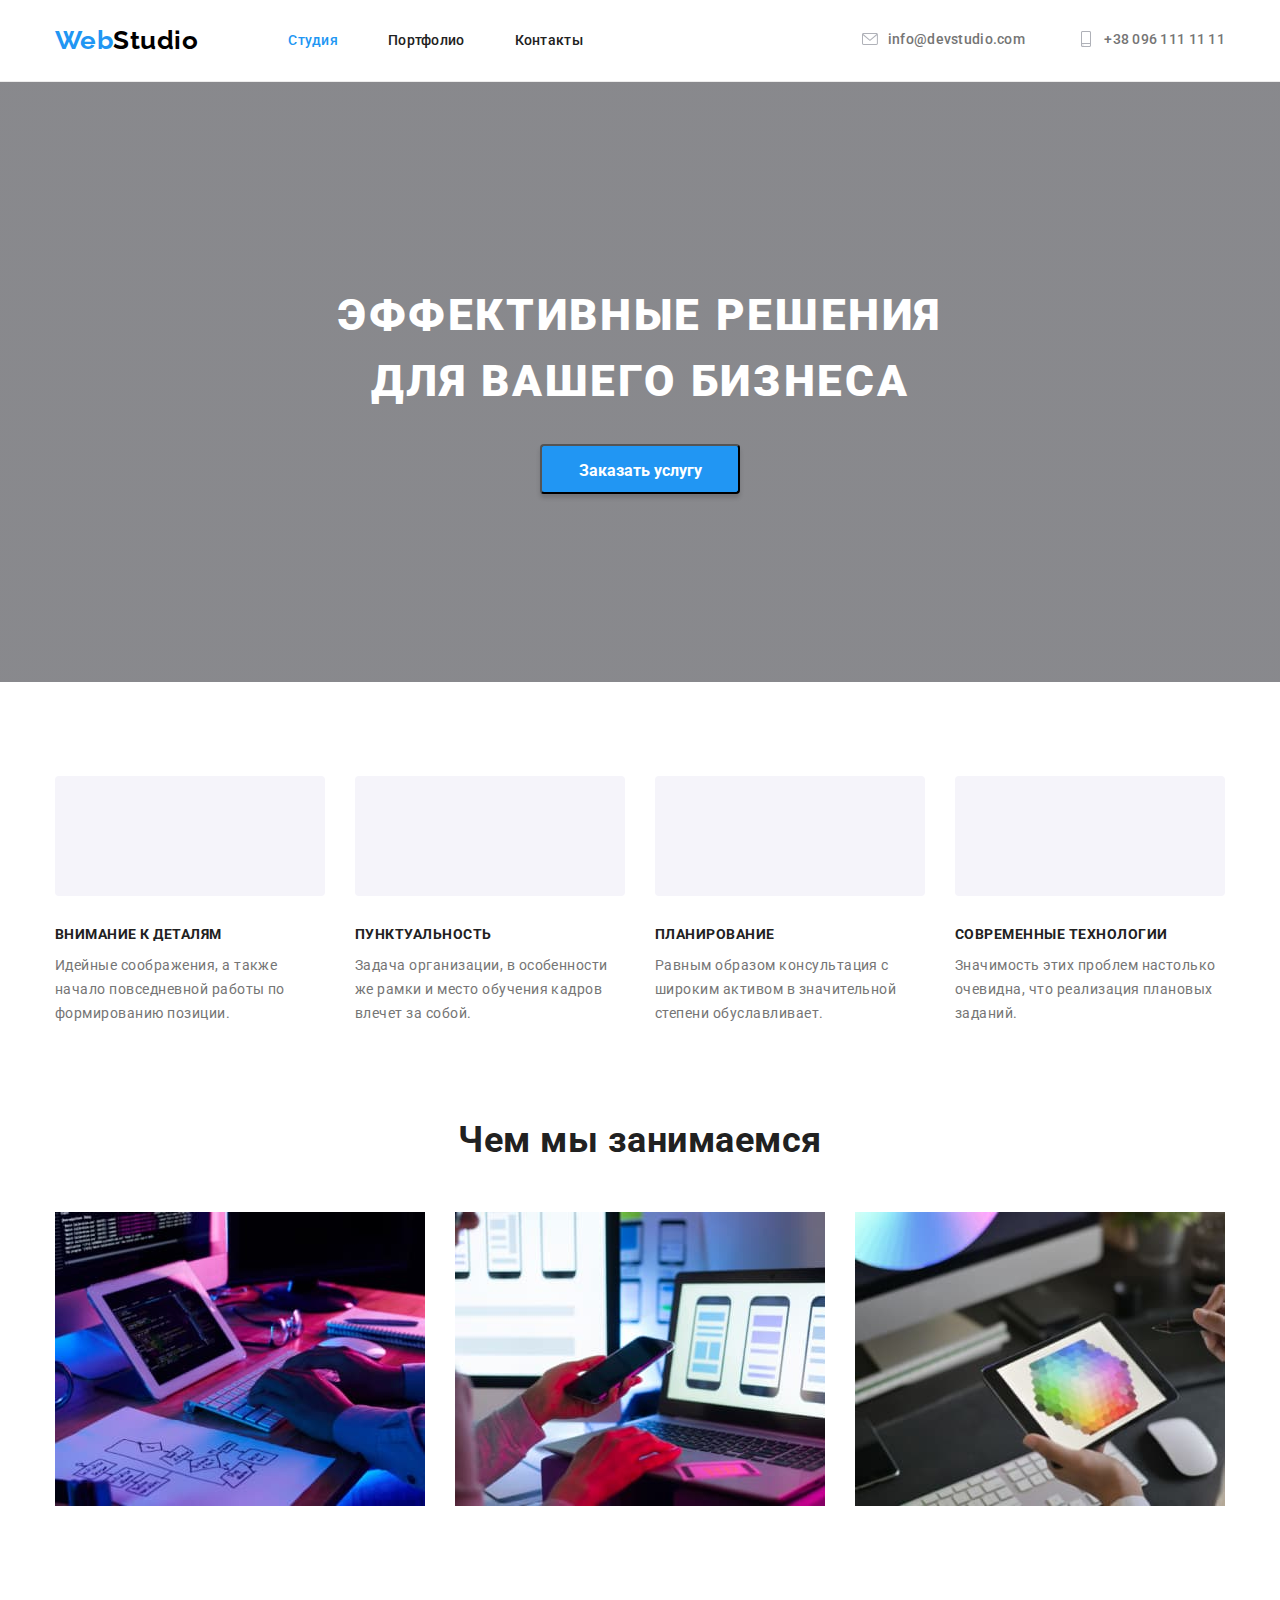
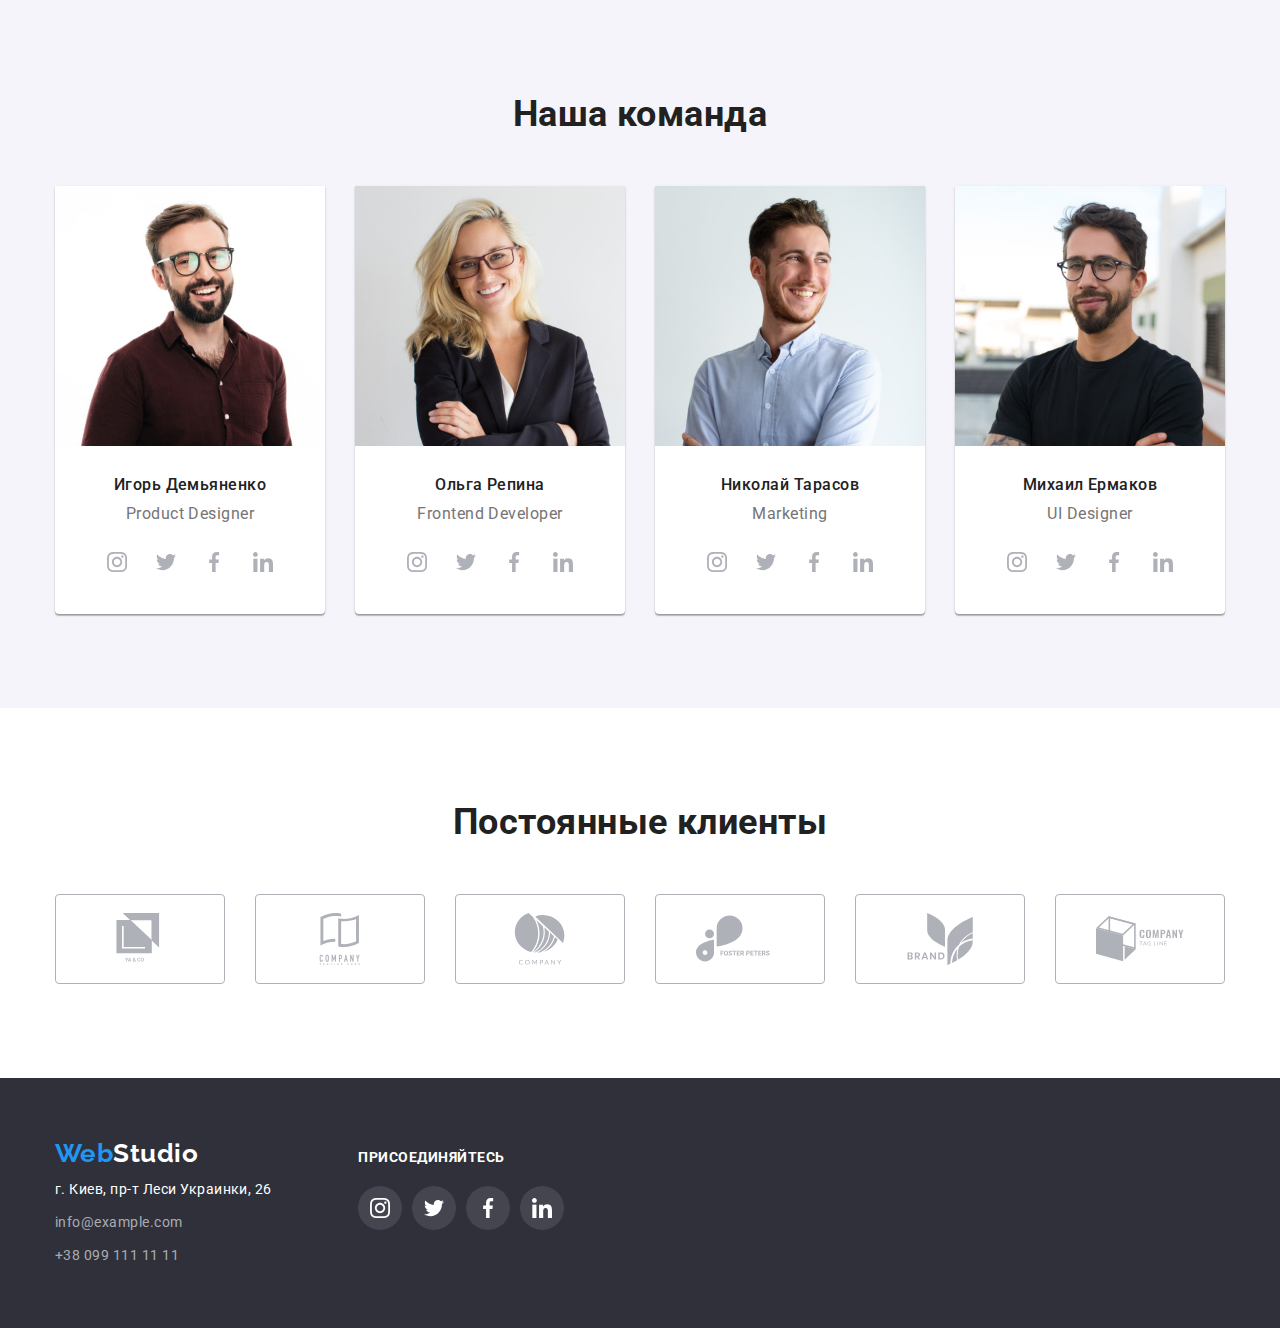
==== commit 1a3e3415: "metkadel" ====
--- a/index.html
+++ b/index.html
@@ -5,7 +5,10 @@
     <meta name="viewport" content="width=device-width, initial-scale=1.0" />
     <title>WebStudio</title>
     <link rel="stylesheet" href="https://cdnjs.cloudflare.com/ajax/libs/modern-normalize/1.0.0/modern-normalize.css" />
-    <link href="https://fonts.googleapis.com/css2?family=Raleway:wght@700&family=Roboto:wght@400;500;700;900&display=swap" rel="stylesheet" />
+    <link
+      href="https://fonts.googleapis.com/css2?family=Raleway:wght@700&family=Roboto:wght@400;500;700;900&display=swap"
+      rel="stylesheet"
+    />
     <link rel="stylesheet" href="./css/styles.css" />
   </head>
   <body>
@@ -52,19 +55,27 @@
           <ul class="advantages-list">
             <li class="advantages-list-item list icon-aerial">
               <h3 class="advantages-list-title">Внимание к деталям</h3>
-              <p class="advantages-list-text">Идейные соображения, а также начало повседневной работы по формированию позиции.</p>
+              <p class="advantages-list-text">
+                Идейные соображения, а также начало повседневной работы по формированию позиции.
+              </p>
             </li>
             <li class="advantages-list-item list icon-clock">
               <h3 class="advantages-list-title">Пунктуальность</h3>
-              <p class="advantages-list-text">Задача организации, в особенности же рамки и место обучения кадров влечет за собой.</p>
+              <p class="advantages-list-text">
+                Задача организации, в особенности же рамки и место обучения кадров влечет за собой.
+              </p>
             </li>
             <li class="advantages-list-item list icon-laptop">
               <h3 class="advantages-list-title">Планирование</h3>
-              <p class="advantages-list-text">Равным образом консультация с широким активом в значительной степени обуславливает.</p>
+              <p class="advantages-list-text">
+                Равным образом консультация с широким активом в значительной степени обуславливает.
+              </p>
             </li>
             <li class="advantages-list-item list icon-astronaut">
               <h3 class="advantages-list-title">Современные технологии</h3>
-              <p class="advantages-list-text">Значимость этих проблем настолько очевидна, что реализация плановых заданий.</p>
+              <p class="advantages-list-text">
+                Значимость этих проблем настолько очевидна, что реализация плановых заданий.
+              </p>
             </li>
           </ul>
         </div>
@@ -192,7 +203,13 @@
               </div>
             </li>
             <li class="teamcard-list-item list">
-              <img class="teamcard-list-img" src="./images/squad/Marketing.jpg" alt="маркентинг Николай Тарасов" width="270" height="260" />
+              <img
+                class="teamcard-list-img"
+                src="./images/squad/Marketing.jpg"
+                alt="маркентинг Николай Тарасов"
+                width="270"
+                height="260"
+              />
               <div class="teamcard-list-container">
                 <h3 class="teamcard-list-name">Николай Тарасов</h3>
                 <p class="teamcard-list-text" lang="en">Marketing</p>
@@ -325,7 +342,9 @@
             ><span class="logo-web" lang="en">Web</span><span class="logo-studio-white" lang="en">Studio</span></a
           >
           <address class="footer-address">
-            <a class="maps link" href="https://goo.gl/maps/Md6FdoPtB2Z3rGs89" target="_blank">г. Киев, пр-т Леси Украинки, 26</a>
+            <a class="maps link" href="https://goo.gl/maps/Md6FdoPtB2Z3rGs89" target="_blank"
+              >г. Киев, пр-т Леси Украинки, 26</a
+            >
             <a class="footer-mail-link link" href="mailto:info@example.com">info@example.com</a>
             <a class="footer-tel-link link" href="tel:+380991111111">+38 099 111 11 11</a>
           </address>
